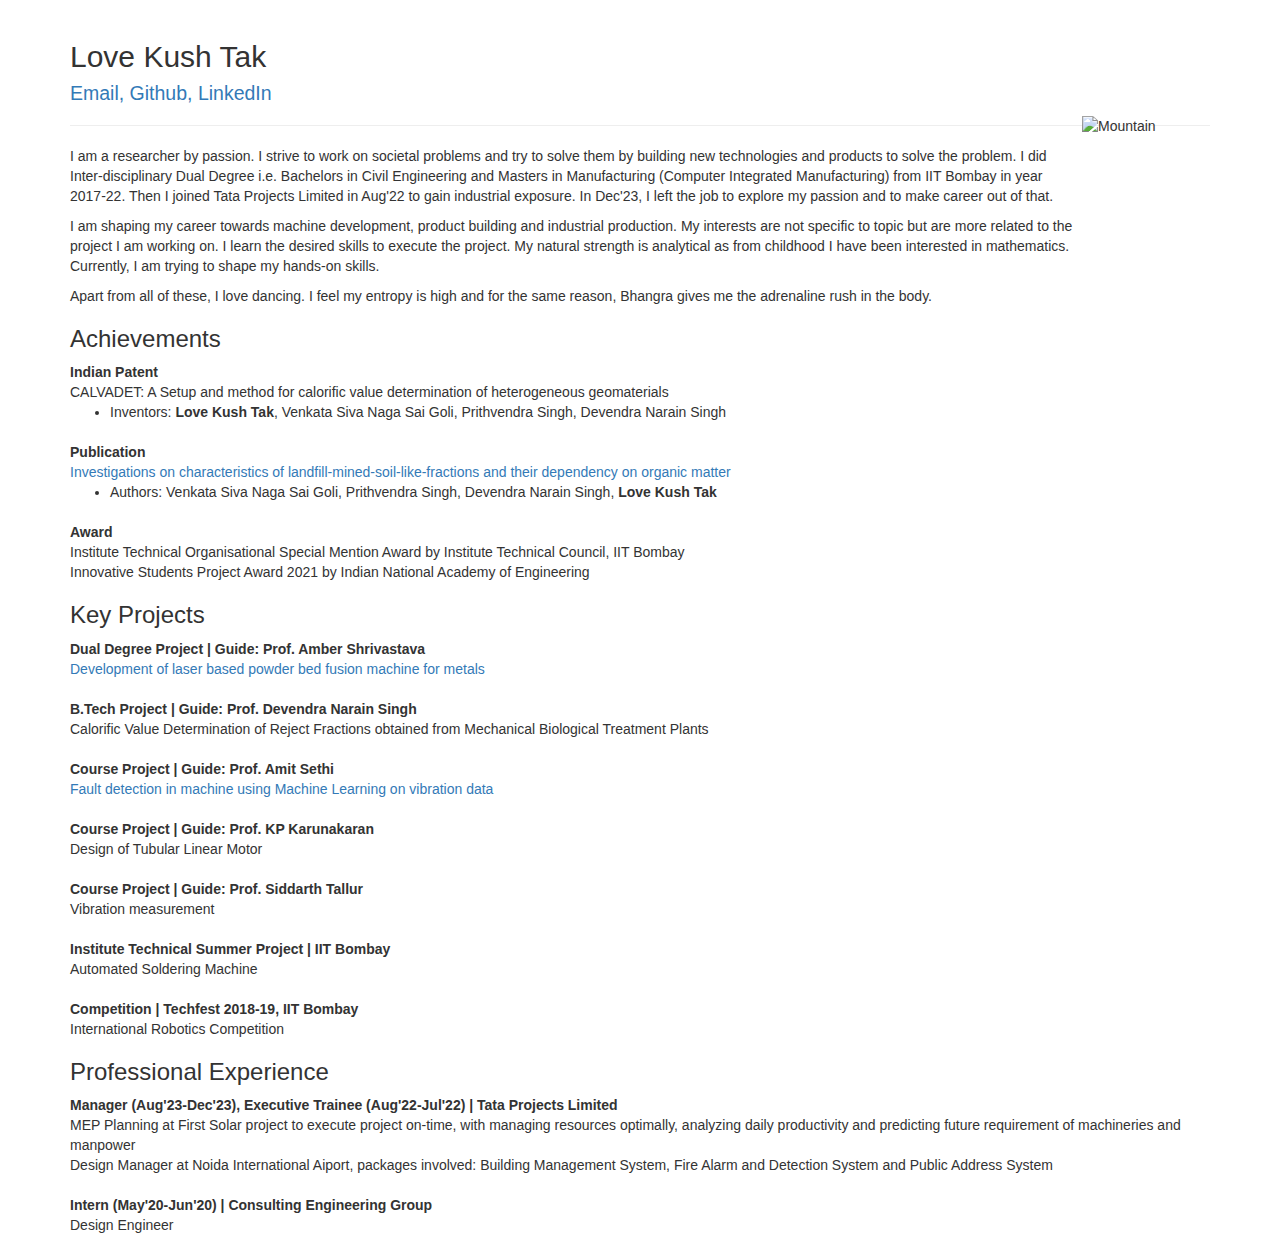
==== docs/index.html @ 07f24c8a "Rename index.htm to index.html" ====
<!DOCTYPE html>
<html lang="en">
	<head>
		<title>Love Kush Tak</title>
		<link rel="shortcut icon" href="favicon.ico" type="image/x-icon" />
		<link rel="stylesheet" href="css/main.css">
		<style>
			* {
			   box-sizing: border-box;
			}
			.imageColumn {
			   float: left;
			   width: 25%;
			   padding: 10px;
			}
			h1{
			   text-align: center;
			}
			</style>
			
		<script>
			(function(i,s,o,g,r,a,m){i['GoogleAnalyticsObject']=r;i[r]=i[r]||function(){
			(i[r].q=i[r].q||[]).push(arguments)},i[r].l=1*new Date();a=s.createElement(o),
			m=s.getElementsByTagName(o)[0];a.async=1;a.src=g;m.parentNode.insertBefore(a,m)
			})(window,document,'script','https://www.google-analytics.com/analytics.js','ga');

			ga('create', 'UA-103320786-1', 'auto');
			ga('send', 'pageview');
		</script>
	</head>
	<body>
		<div class="container">
			<div class="page-header">
				<h2>Love Kush Tak 
				<p><small><a href="mailto:ishaantak99@gmail.com">Email, </a><a href="https://github.com/Love-Kush-Tak">Github, </a><a href="https://www.linkedin.com/in/love-kush-tak-358852a0/">LinkedIn</a></small></h2></p>
				<img src="../images/me.jpg" alt="Mountain" style="width:128px;height:128px;" align="right">
				<!--<div class="alignRow">
					<div class="imageColumn">
					<img src="images/me.jpg" alt="Snow" style="width:100%">
					</div>
					<div class="imageColumn">
					<img src="images/me2.jpg" alt="Forest" style="width:100%">
					</div>
				</div> -->
					
			
				<!-- <p class="profpic"><img src="images/me2.jpg" width="255px"
				/></p>
				<p class="profpic"><img src="images/me.jpg" width="255px"
				 /></p> -->
				<!-- <p><a href="https://github.com/jianvora">github</a>
				| <a href="https://www.linkedin.com/in/jianvora/">linkedin</a> -->

				</p>
			</div>

			<p>I am a researcher by passion. I strive to work on societal problems and try to solve them by building new technologies and products to solve the problem. I did Inter-disciplinary Dual Degree i.e. Bachelors in Civil Engineering and Masters in Manufacturing (Computer Integrated Manufacturing) from IIT Bombay in year 2017-22. Then I joined Tata Projects Limited in Aug'22 to gain industrial exposure. In Dec'23, I left the job to explore my passion and to make career out of that.
			</p>

			<p>I am shaping my career towards machine development, product building and industrial production. My interests are not specific to topic but are more related to the project I am working on. I learn the desired skills to execute the project. My natural strength is analytical as from childhood I have been interested in mathematics. Currently, I am trying to shape my hands-on skills.</p>

			<p> Apart from all of these, I love dancing. I feel my entropy is high and for the same reason, Bhangra gives me the adrenaline rush in the body. </p>


			<h3>Achievements</h3>
		
			<dl>
				<dt>Indian Patent
				</dt>
				<dd> CALVADET: A Setup and method for calorific value determination of heterogeneous geomaterials</dd>
				<dd><ul><li>Inventors: <b>Love Kush Tak</b>, Venkata Siva Naga Sai Goli, Prithvendra Singh, Devendra Narain Singh</li></ul></dd>
			</dl>

			<dl>
				<dt>Publication 
				</dt>
				<dd><a href="https://www.sciencedirect.com/science/article/abs/pii/S0957582022003688"> Investigations on characteristics of landfill-mined-soil-like-fractions and their dependency on organic matter</a></dd>
				<dd><ul><li>Authors: Venkata Siva Naga Sai Goli, Prithvendra Singh, Devendra Narain Singh, <b>Love Kush Tak</b></li></ul></dd>
			</dl>

			<dl>
				<dt>Award 
				</dt>
				<dd>Institute Technical Organisational Special Mention Award by Institute Technical Council, IIT Bombay</dd>
				<dd>Innovative Students Project Award 2021 by Indian National Academy of Engineering</dd>
				
			</dl>

			<h3>Key Projects</h3>
		
			<dl>
				<dt>Dual Degree Project | Guide: Prof. Amber Shrivastava
				</dt>
				<dd><a href="https://github.com/Love-Kush-Tak/Development-of-Laser-Based-Powder-Bed-Additive-Manufacturing-machine-for-metals"> Development of laser based powder bed fusion machine for metals </a></dd>
			</dl>

			<dl>
				<dt>B.Tech Project | Guide: Prof. Devendra Narain Singh
				</dt>
				<dd>Calorific Value Determination of Reject Fractions obtained from Mechanical Biological Treatment Plants</dd>
			</dl>


			<dl>
				<dt>Course Project | Guide: Prof. Amit Sethi
				</dt>
				<dd><a href="https://github.com/Love-Kush-Tak/Fault-detection-using-Machine-Learning-in-vibration-data"> Fault detection in machine using Machine Learning on vibration data </a></dd>
			</dl>

			<dl>
				<dt>Course Project | Guide: Prof. KP Karunakaran
				</dt>
				<dd>Design of Tubular Linear Motor</dd>
			</dl>

			<dl>
				<dt>Course Project | Guide: Prof. Siddarth Tallur
				</dt>
				<dd>Vibration measurement</dd>
			</dl>

			<dl>
				<dt>Institute Technical Summer Project | IIT Bombay
				</dt>
				<dd>Automated Soldering Machine</dd>
			</dl>
			<dl>
				<dt>Competition | Techfest 2018-19, IIT Bombay
				</dt>
				<dd>International Robotics Competition</dd>
			</dl>

			
			<h3>Professional Experience</h3>
			<dl>
				<dt>Manager (Aug'23-Dec'23), Executive Trainee (Aug'22-Jul'22) | Tata Projects Limited
				</dt>
				<dd> MEP Planning at First Solar project to execute project on-time, with managing resources optimally, analyzing daily productivity and predicting future requirement of machineries and manpower</dd>
				<dd> Design Manager at Noida International Aiport, packages involved: Building Management System,  Fire Alarm and Detection System and Public Address System </dd>

			</dl>
			<dl>
				<dt>Intern (May'20-Jun'20) | Consulting Engineering Group
				</dt>
				<dd> Design Engineer </dd>
			</dl>
			
	
	

			



		</div>
	</body>
</html>
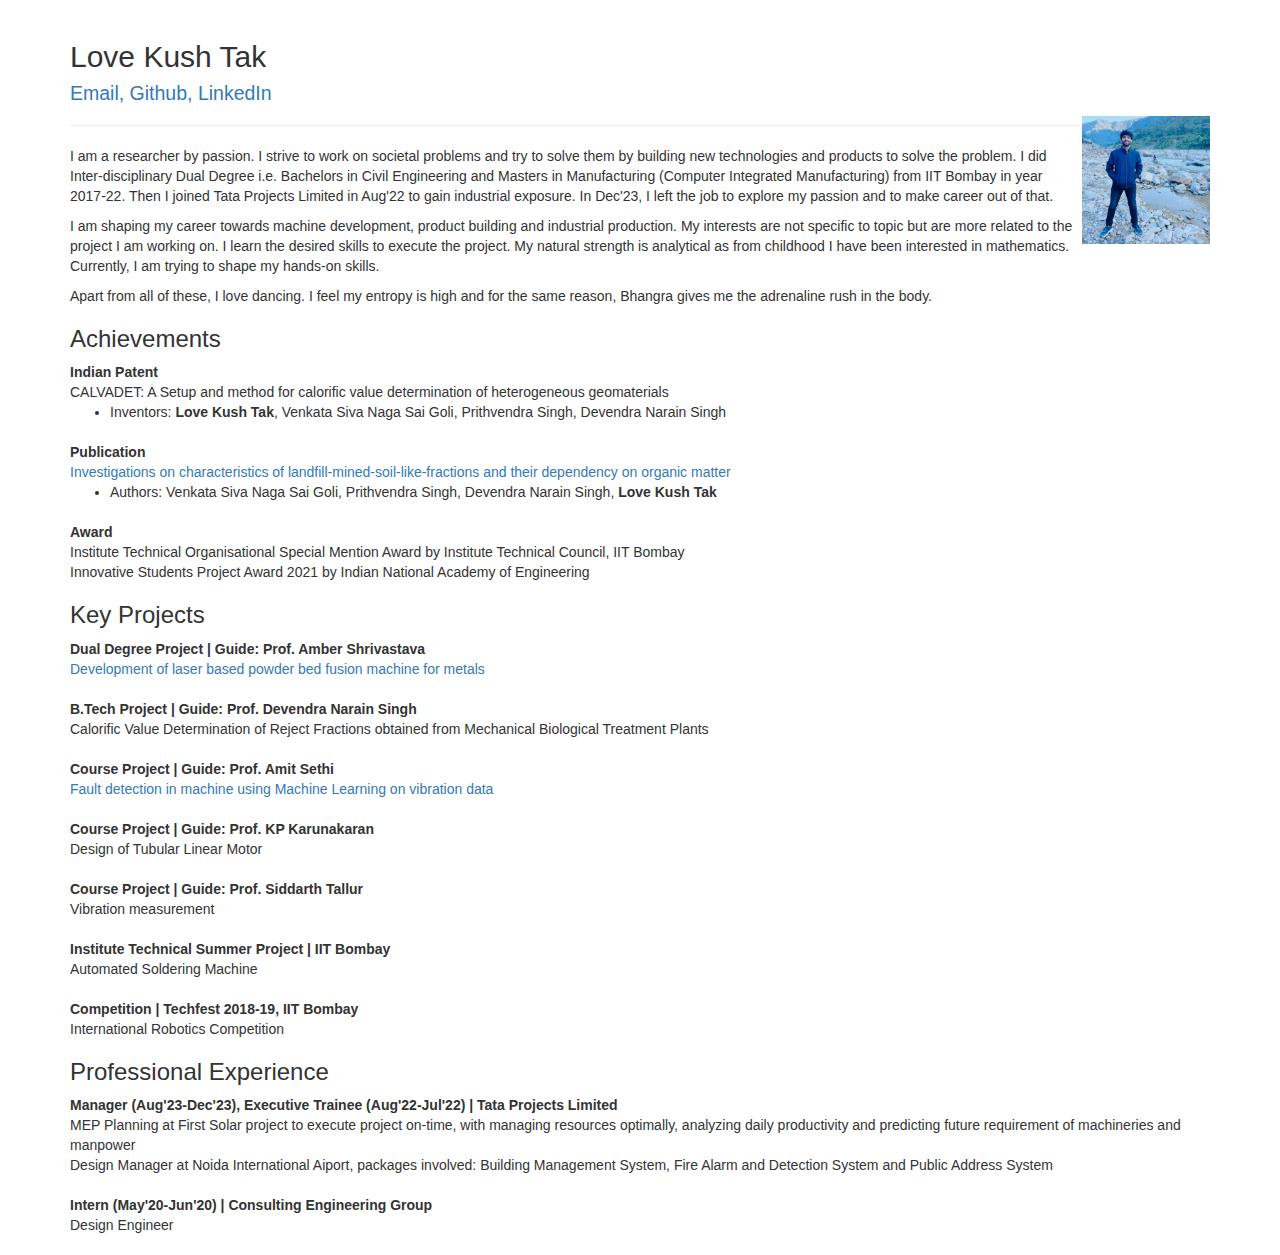
==== commit b131a0dd: "Update index.html" ====
--- a/docs/index.html
+++ b/docs/index.html
@@ -33,7 +33,7 @@
 			<div class="page-header">
 				<h2>Love Kush Tak 
 				<p><small><a href="mailto:ishaantak99@gmail.com">Email, </a><a href="https://github.com/Love-Kush-Tak">Github, </a><a href="https://www.linkedin.com/in/love-kush-tak-358852a0/">LinkedIn</a></small></h2></p>
-				<img src="../images/me.jpg" alt="Mountain" style="width:128px;height:128px;" align="right">
+				<img src="images/me.jpg" alt="Mountain" style="width:128px;height:128px;" align="right">
 				<!--<div class="alignRow">
 					<div class="imageColumn">
 					<img src="images/me.jpg" alt="Snow" style="width:100%">
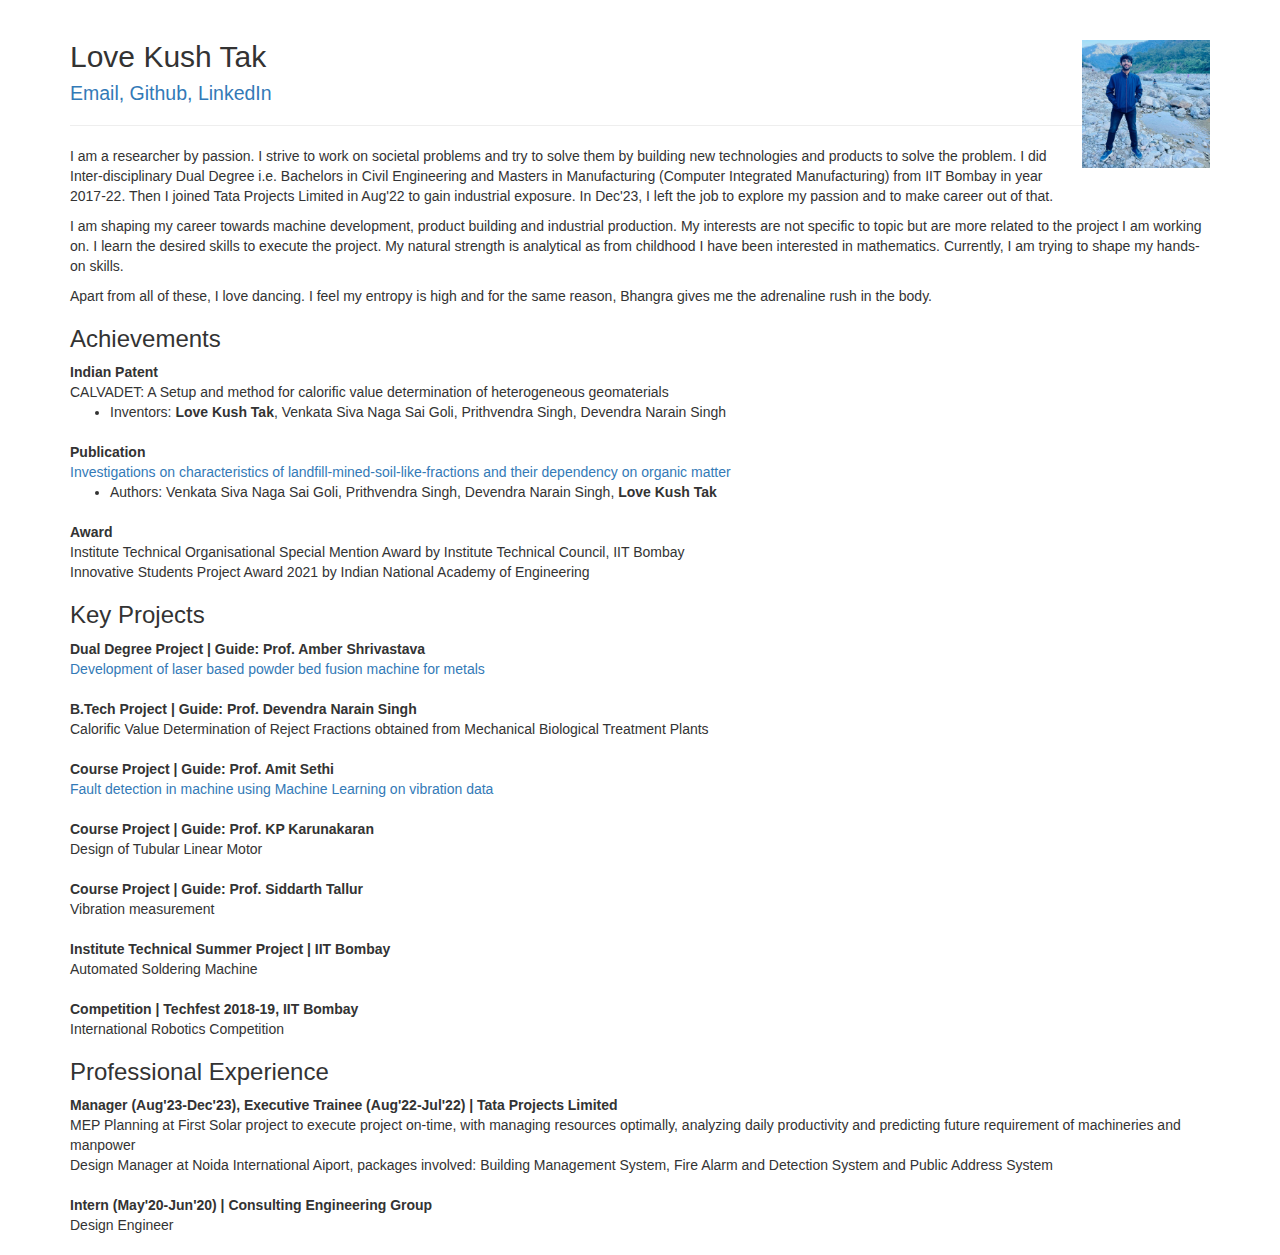
==== commit 3b96582f: "Update index.html" ====
--- a/docs/index.html
+++ b/docs/index.html
@@ -31,9 +31,10 @@
 	<body>
 		<div class="container">
 			<div class="page-header">
+				<img src="images/me.jpg" alt="Mountain" style="width:128px;height:128px;" align="right">
 				<h2>Love Kush Tak 
 				<p><small><a href="mailto:ishaantak99@gmail.com">Email, </a><a href="https://github.com/Love-Kush-Tak">Github, </a><a href="https://www.linkedin.com/in/love-kush-tak-358852a0/">LinkedIn</a></small></h2></p>
-				<img src="images/me.jpg" alt="Mountain" style="width:128px;height:128px;" align="right">
+
 				<!--<div class="alignRow">
 					<div class="imageColumn">
 					<img src="images/me.jpg" alt="Snow" style="width:100%">
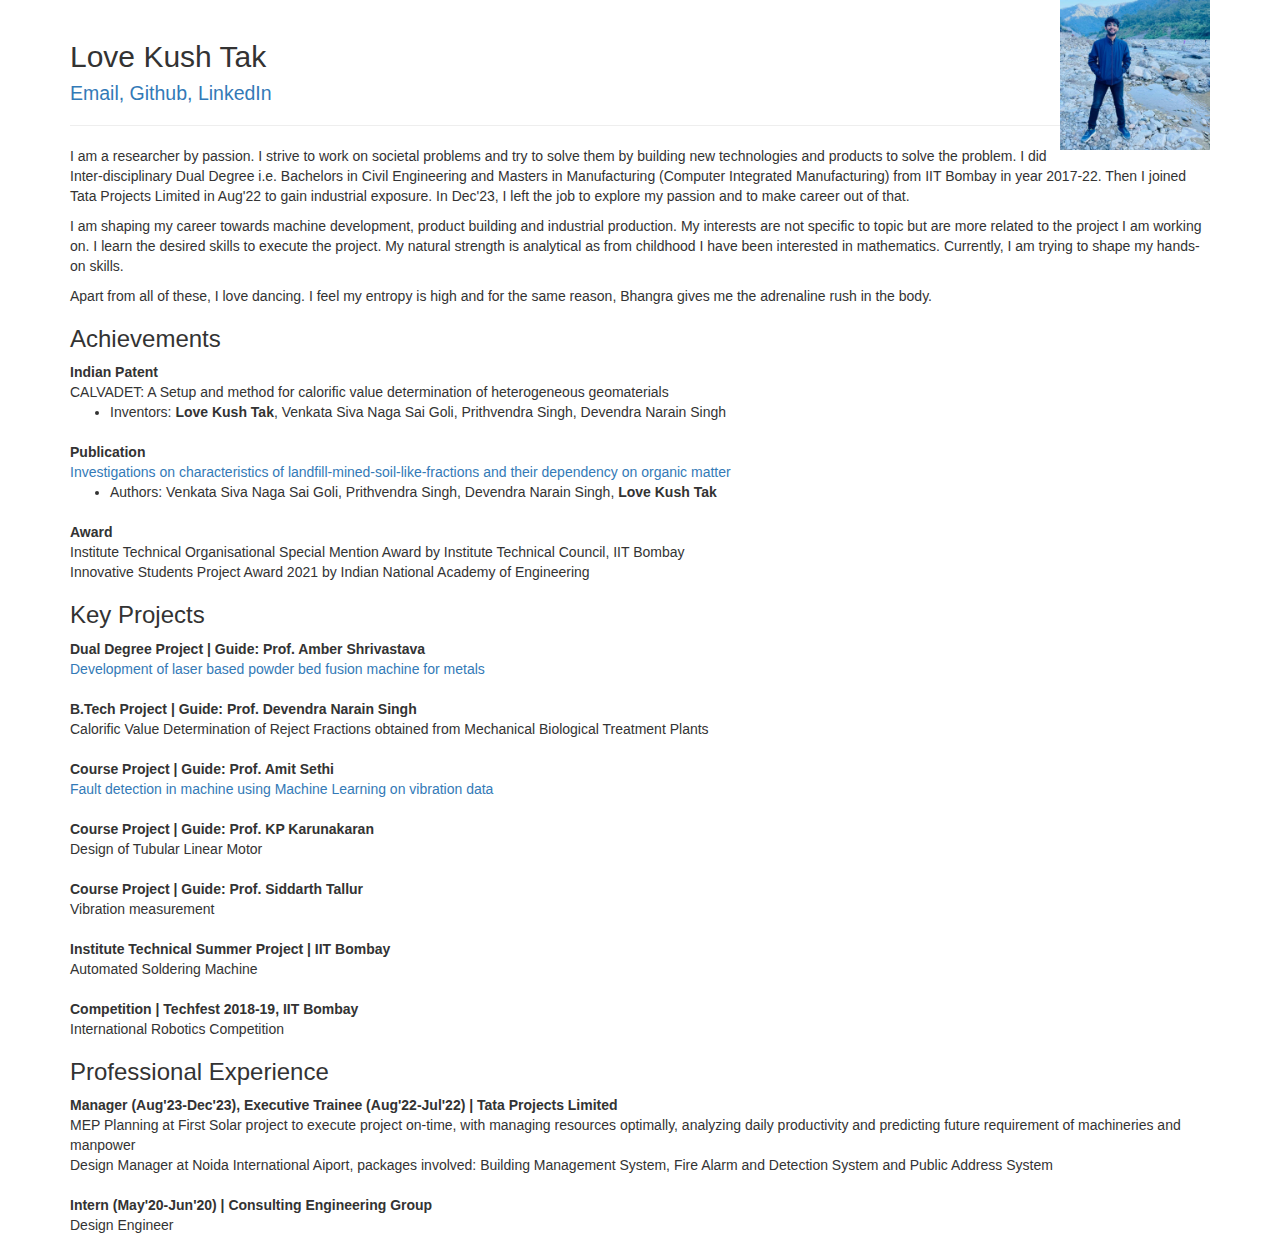
==== commit 778fea59: "Update index.html" ====
--- a/docs/index.html
+++ b/docs/index.html
@@ -30,8 +30,8 @@
 	</head>
 	<body>
 		<div class="container">
+			<img src="images/me.jpg" alt="Mountain" style="width:150px;height:150px;" align="right">
 			<div class="page-header">
-				<img src="images/me.jpg" alt="Mountain" style="width:128px;height:128px;" align="right">
 				<h2>Love Kush Tak 
 				<p><small><a href="mailto:ishaantak99@gmail.com">Email, </a><a href="https://github.com/Love-Kush-Tak">Github, </a><a href="https://www.linkedin.com/in/love-kush-tak-358852a0/">LinkedIn</a></small></h2></p>
 
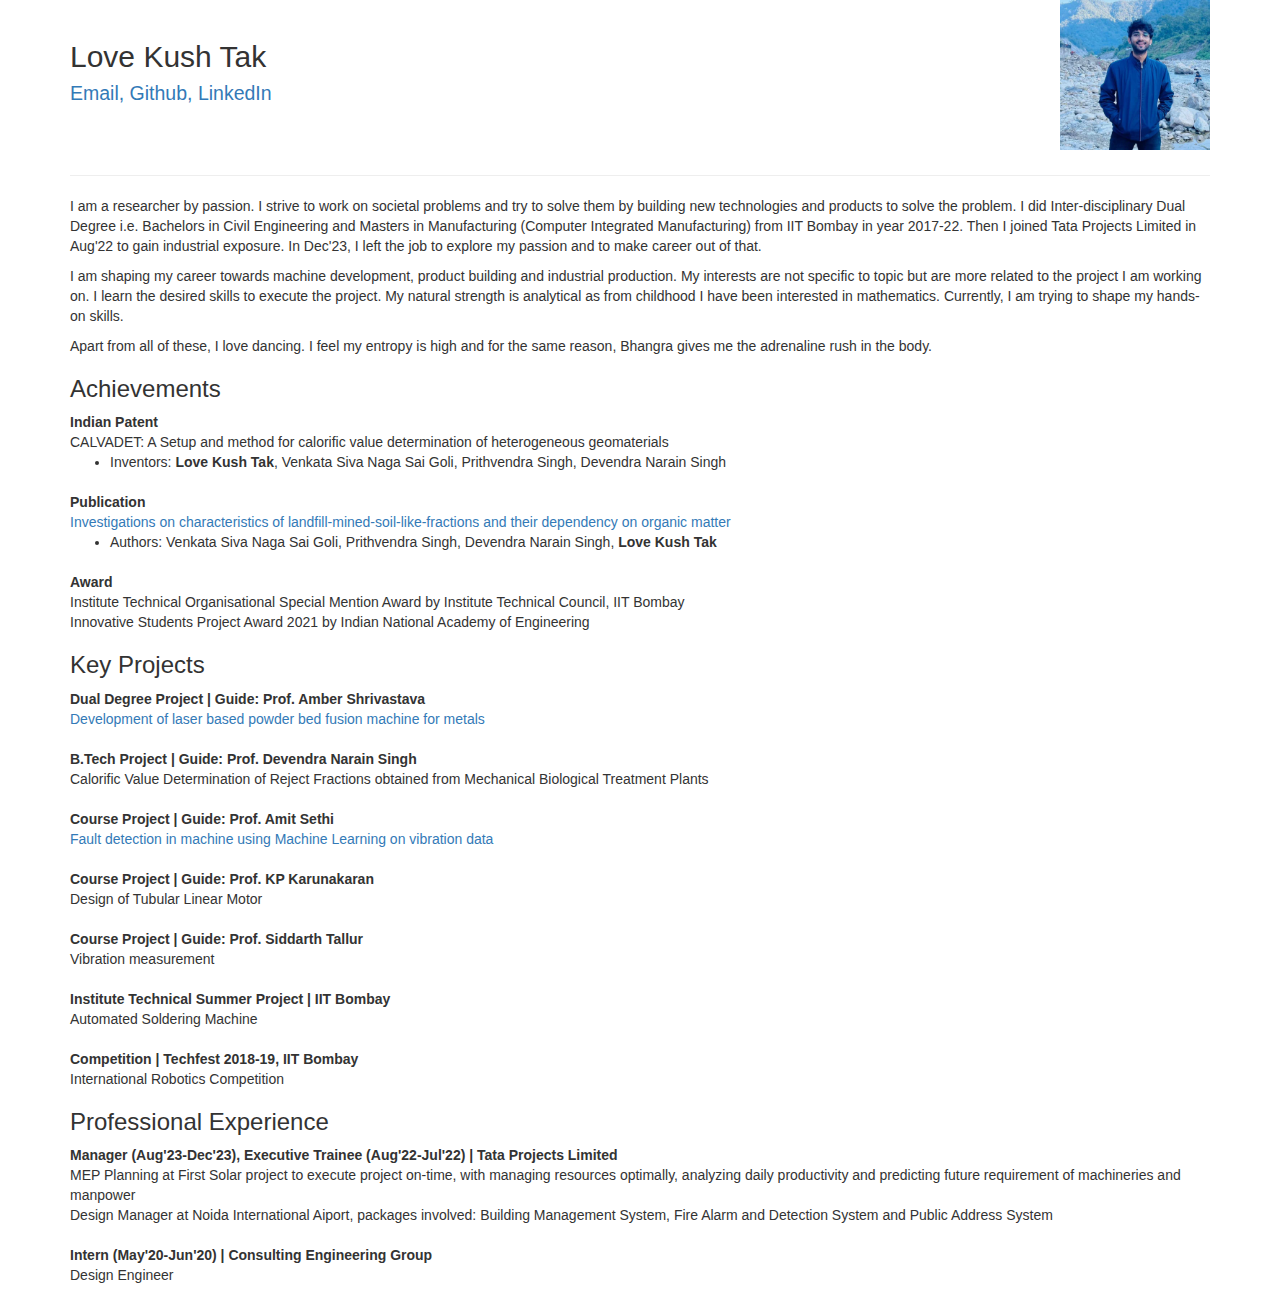
==== commit 541f102b: "Update index.html" ====
--- a/docs/index.html
+++ b/docs/index.html
@@ -30,10 +30,10 @@
 	</head>
 	<body>
 		<div class="container">
-			<img src="images/me.jpg" alt="Mountain" style="width:150px;height:150px;" align="right">
+			<img src="images/me2.jpg" alt="Mountain" style="width:150px;height:150px;" align="right">
 			<div class="page-header">
 				<h2>Love Kush Tak 
-				<p><small><a href="mailto:ishaantak99@gmail.com">Email, </a><a href="https://github.com/Love-Kush-Tak">Github, </a><a href="https://www.linkedin.com/in/love-kush-tak-358852a0/">LinkedIn</a></small></h2></p>
+				<p><small><a href="mailto:ishaantak99@gmail.com">Email, </a><a href="https://github.com/Love-Kush-Tak">Github, </a><a href="https://www.linkedin.com/in/love-kush-tak-358852a0/">LinkedIn</a></small></h2></p><br><br>
 
 				<!--<div class="alignRow">
 					<div class="imageColumn">
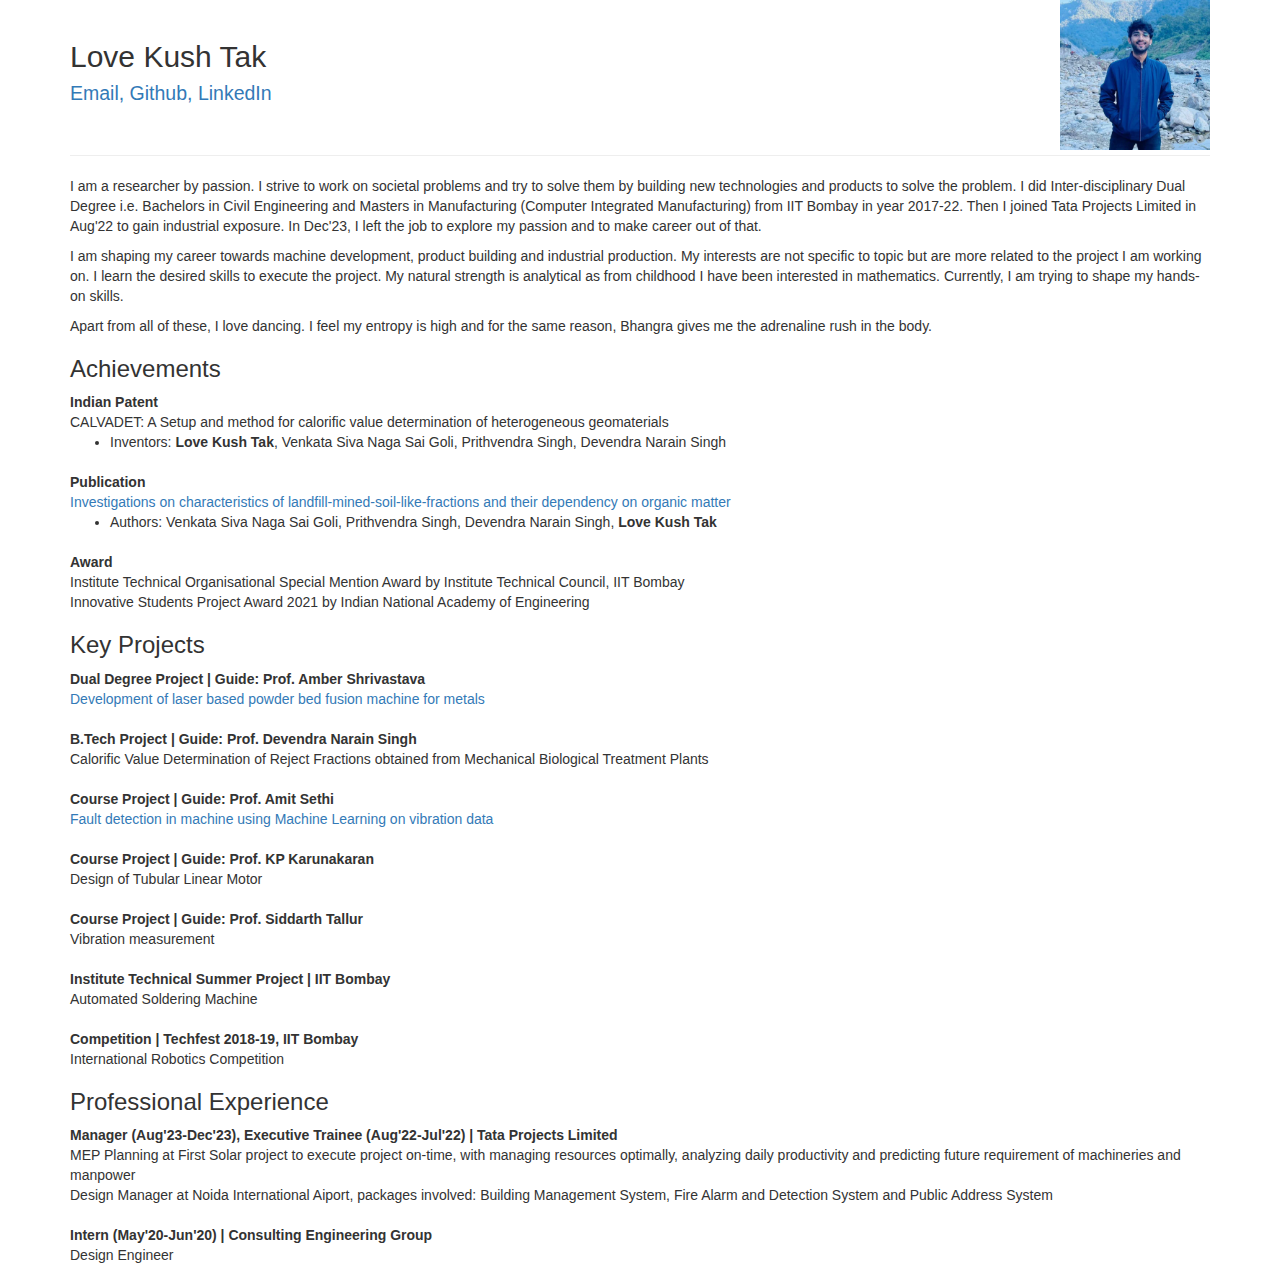
==== commit c603f15f: "Update index.html" ====
--- a/docs/index.html
+++ b/docs/index.html
@@ -33,7 +33,7 @@
 			<img src="images/me2.jpg" alt="Mountain" style="width:150px;height:150px;" align="right">
 			<div class="page-header">
 				<h2>Love Kush Tak 
-				<p><small><a href="mailto:ishaantak99@gmail.com">Email, </a><a href="https://github.com/Love-Kush-Tak">Github, </a><a href="https://www.linkedin.com/in/love-kush-tak-358852a0/">LinkedIn</a></small></h2></p><br><br>
+				<p><small><a href="mailto:ishaantak99@gmail.com">Email, </a><a href="https://github.com/Love-Kush-Tak">Github, </a><a href="https://www.linkedin.com/in/love-kush-tak-358852a0/">LinkedIn</a></small></h2></p><br>
 
 				<!--<div class="alignRow">
 					<div class="imageColumn">
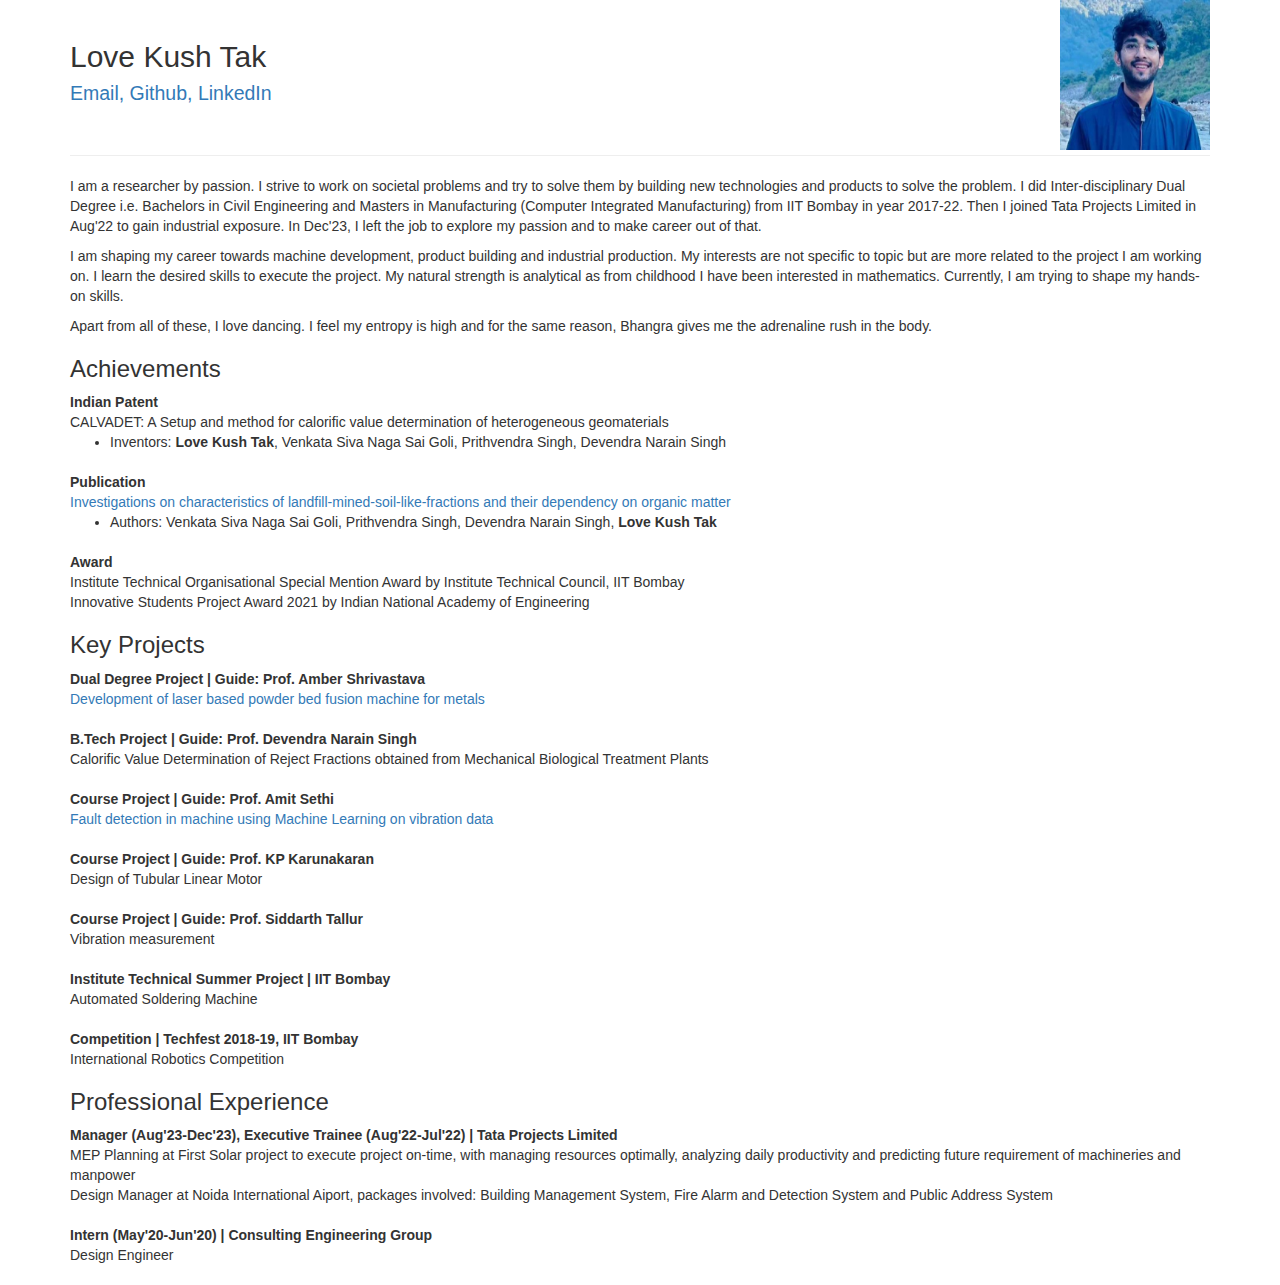
==== commit 0c47dcb1: "Update index.html" ====
--- a/docs/index.html
+++ b/docs/index.html
@@ -30,7 +30,7 @@
 	</head>
 	<body>
 		<div class="container">
-			<img src="images/me2.jpg" alt="Mountain" style="width:150px;height:150px;" align="right">
+			<img src="images/me3.jpg" alt="Mountain" style="width:150px;height:150px;" align="right">
 			<div class="page-header">
 				<h2>Love Kush Tak 
 				<p><small><a href="mailto:ishaantak99@gmail.com">Email, </a><a href="https://github.com/Love-Kush-Tak">Github, </a><a href="https://www.linkedin.com/in/love-kush-tak-358852a0/">LinkedIn</a></small></h2></p><br>
